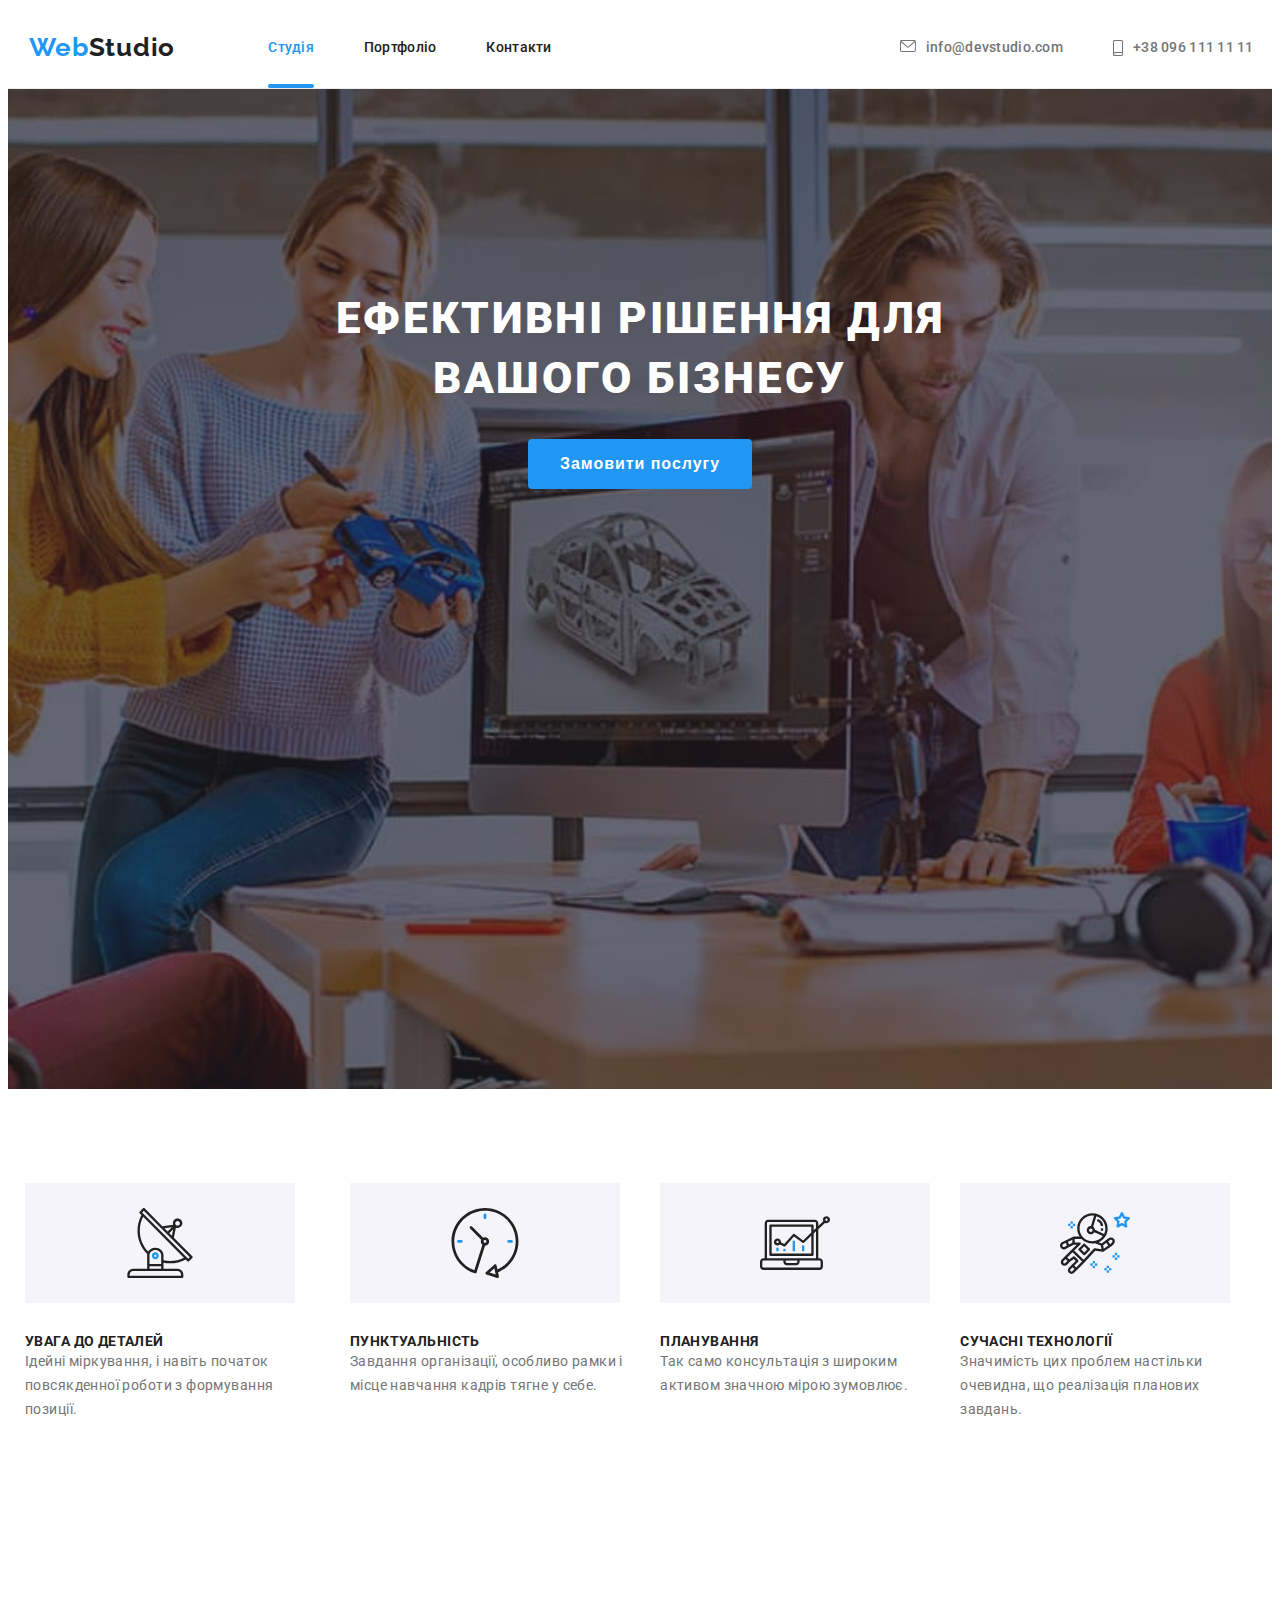
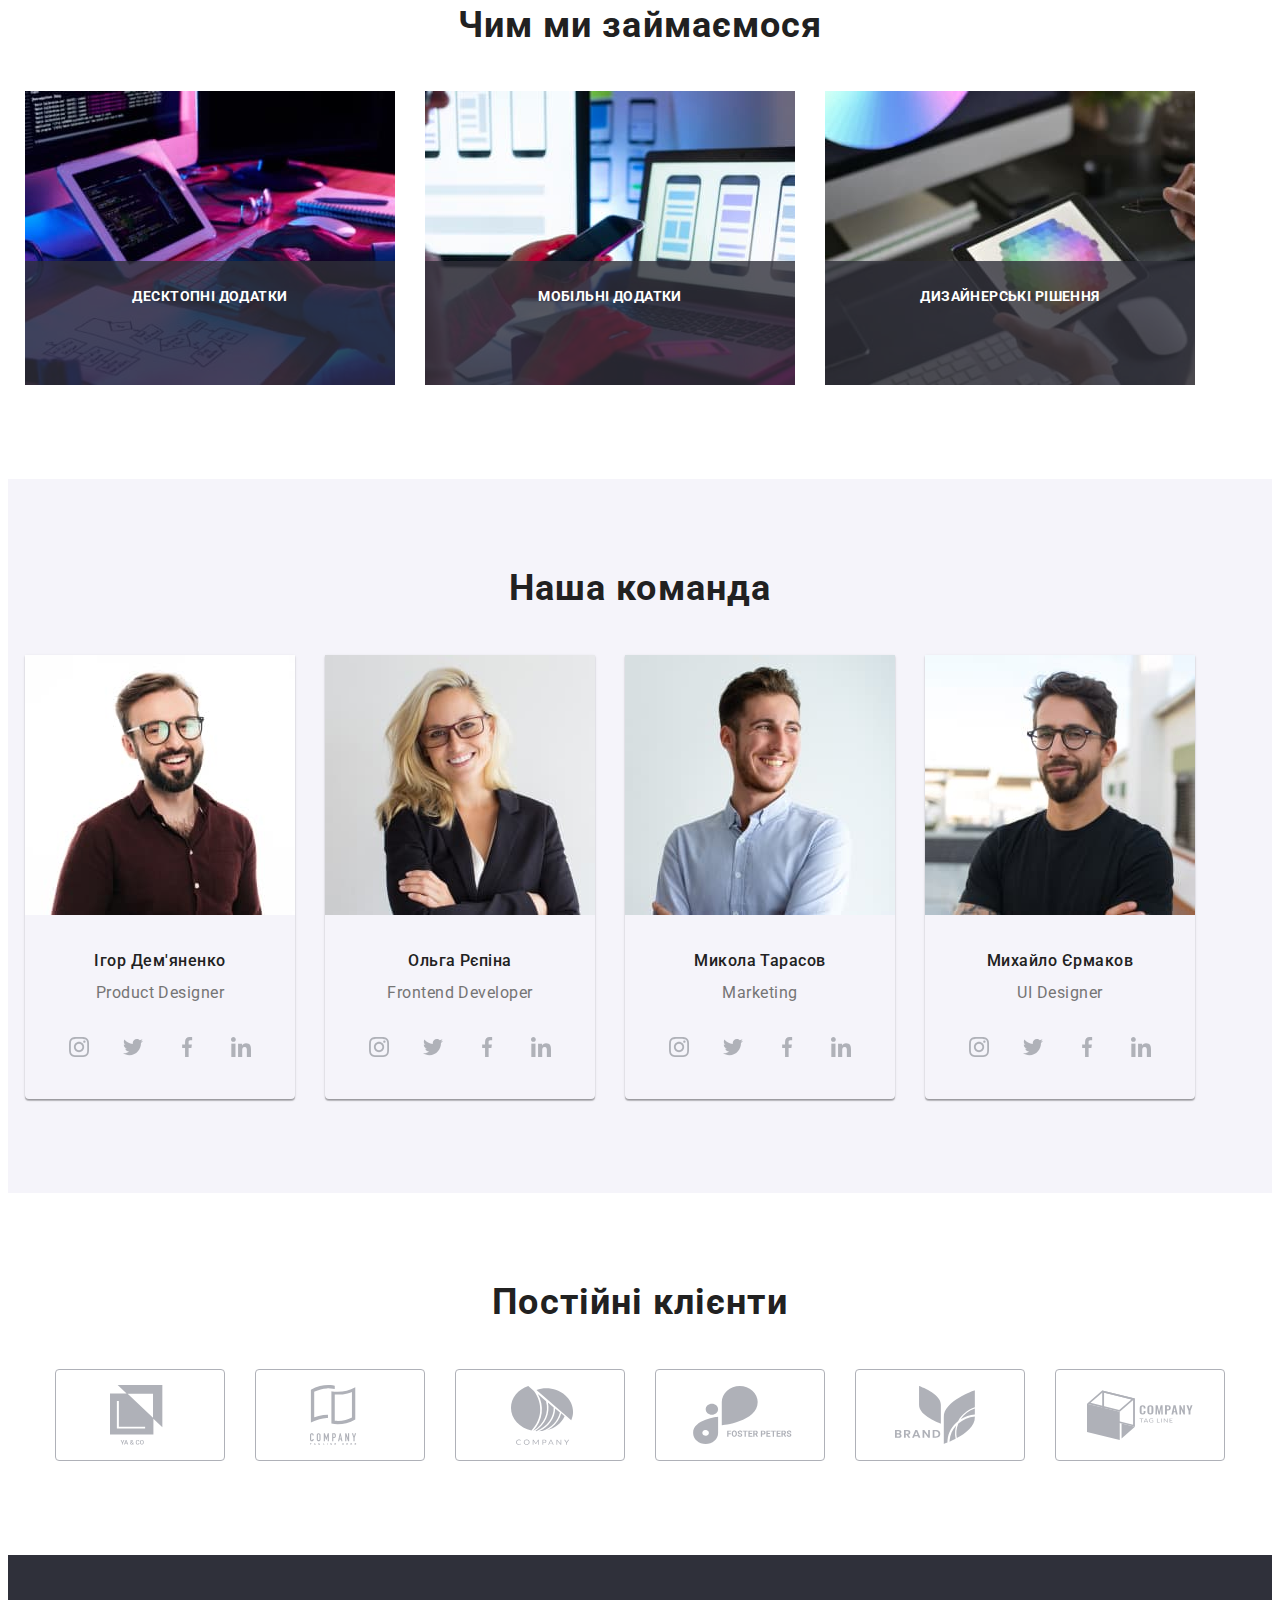
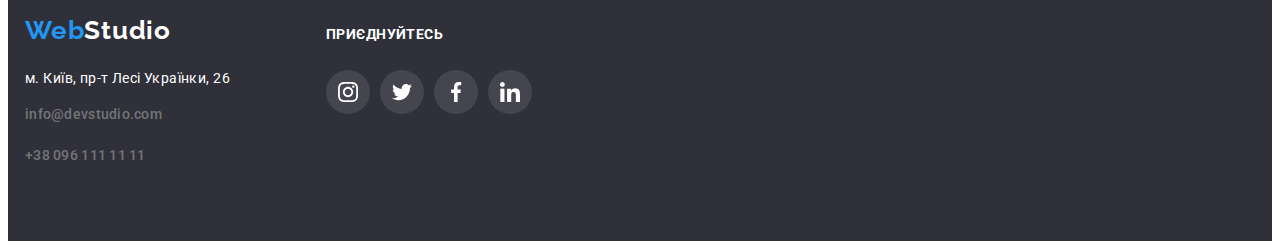
==== index.html @ 669ed1d1 "додаю розмітку форми в модальне вікно" ====
<!DOCTYPE html>
<html lang="en">
<head>
    <meta charset="UTF-8">
    <meta name="viewport" content="width=device-width, initial-scale=1.0">
    <title>Document</title>
    <link rel="preconnect" href="https://fonts.googleapis.com">
<link rel="preconnect" href="https://fonts.gstatic.com" crossorigin>
<link href="https://fonts.googleapis.com/css2?family=Raleway:wght@700&family=Roboto:wght@400;500;700;900&display=swap" rel="stylesheet">
<link rel="stylesheet" href="./css/styles.css">
<link rel="stylesheet" href="https://cdnjs.cloudflare.com/ajax/libs/modern-normalize/2.0.0/modern-normalize.min.css" integrity="sha512-4xo8blKMVCiXpTaLzQSLSw3KFOVPWhm/TRtuPVc4WG6kUgjH6J03IBuG7JZPkcWMxJ5huwaBpOpnwYElP/m6wg==" crossorigin="anonymous" referrerpolicy="no-referrer" />
</head>
<body> 
    <!-- --------------------------------------------HEADER---------------------------------------------->
    <header class="header">
        <div class="container header-main">
        <a class="logo" href="./index.html"><span class="span-logo">Web</span>Studio</a>
        <nav>
    <ul class="site-nav" >
<li class="site-nav-item">
    <a class="site-nav-link active" href="./index.html">Студія</a>
</li>

<li class="site-nav-item">
    <a class="site-nav-link" href="./portfolio.html">Портфоліо</a>
</li>

<li class="site-nav-item">
    <a class="site-nav-link" href="">Контакти</a>
</li>
    </ul>
</nav>
<ul class="contacts">
    <li class="contacts-item">
         <a class="contacts-link" href="info@devstudio.com">
            <svg class="header-contacts-icon" width="16" height="12" >
        <use href="./images/icons.svg#icon-envelope"></use>
    </svg>
       info@devstudio.com</a>
    </li>

    <li class="contacts-item">
        <a class="contacts-link" href="+380961111111">
            <svg class="header-contacts-icon" width="10" height="16" >
        <use href="./images/icons.svg#icon-smartphone"></use>
            </svg> 
        +38 096 111 11 11</a>
    </li>
</ul>
</div>
</header>
<!-- -----------------------------------------------SECTION HERO-------------------------------------------- -->
    <section class="section-hero overlay">
        <div class="container">
        <h1 class="hero-title">Ефективні рішення для вашого бізнесу</h1>
<button type="button" class="hero-btn " data-modal-open>Замовити послугу</button>
</div>
    </section>
<!-- -----------------------------------------------SECTION ADVANTAGES------------------------------------- -->
<section class="section-advantages section">
    <div class="container">
<h2 class="visually-hidden">Наші переваги</h2>
    <ul class="advantages-list">
    <li class="advantages-item"> 
        <div class="advantages-icon-bg">
            <svg class="advantages-icon" width="70" height="70">
        <use href="./images/icons.svg#icon-antenna"></use>
    </svg>
</div>
        <h3 class="advantages-list-title">УВАГА ДО ДЕТАЛЕЙ</h3>
        <p class="advantages-list-text">Ідейні міркування, і навіть початок повсякденної роботи з формування позиції.</p>
    </li>

    <li class="advantages-item">
        <div class="advantages-icon-bg">
            <svg class="advantages-icon" width="70" height="70">
        <use href="./images/icons.svg#icon-clock"></use>
    </svg>
</div>
    <h3 class="advantages-list-title">ПУНКТУАЛЬНІСТЬ</h3>
        <p class="advantages-list-text">Завдання організації, особливо рамки і місце навчання кадрів тягне у себе.</p>
    </li>
    
    <li class="advantages-item">
        <div class="advantages-icon-bg">
            <svg class="advantages-icon" width="70" height="70">
        <use href="./images/icons.svg#icon-diagram"></use>
    </svg>
</div>
 <h3 class="advantages-list-title">ПЛАНУВАННЯ</h3>
        <p class="advantages-list-text">Так само консультація з широким активом значною мірою зумовлює.</p>
    </li>
    <li class="advantages-item">
        <div class="advantages-icon-bg">
            <svg class="advantages-icon" width="70" height="70">
        <use href="./images/icons.svg#icon-astronaut"></use>
    </svg>
</div>
    <h3 class="advantages-list-title">СУЧАСНІ ТЕХНОЛОГІЇ</h3>
        <p class="advantages-list-text">Значимість цих проблем настільки очевидна, що реалізація планових завдань.</p>
    </li>
</ul>
</div>
</section>
<!-- ---------------------------------------------section-occupation------------------------------------ -->
<section class="section-occupation section">
    <div class="container">
    <h2 class="occupation-title">Чим ми займаємося</h2>
    <ul class="occupation-list">
        <li class="occupation-list-item">
            <div class="occupation-thumb">
            <img class="occupation-img" src="./images/keyboard.jpg" alt="друк тексту" width="370" height="294">
            <p class="occupation-text">Десктопні додатки</p>
        </div>
        </li>
        <li class="occupation-list-item">
            <div class="occupation-thumb">
            <img class="occupation-img" src="./images/phone.jpg" alt="робота за компьютером" width="370" height="294">
            <p class="occupation-text">Мобільні додатки</p>
        </div>
        </li>
        <li class="occupation-list-item">
            <div class="occupation-thumb">
            <img class="occupation-img" src="./images/tablet.jpg" alt="робота на планшеті" width="370" height="294">
            <p class="occupation-text">Дизайнерські рішення</p>
        </div>
        </li>
    </ul>
</div>
<!-- --------------------------------------------------section-team------------------------------------ -->
</section>
<section class="section-team section">
    <div class="container">
    <h2 class="team-title">Наша команда</h2>
    <ul class="team-list">
        <li class="team-list-item">
            <img class="team-list-img" src="./images/igor.jpg" alt="член команди Ігор" width="270" height="260">
            <h3 class="team-list-title">Ігор Дем'яненко</h3>
            <p class="team-list-text">Product Designer</p>
            <ul class="team-socials-list">
                <li class="team-socials-item">
                    <a href="" class="team-socials-link">
                    <svg class="team-socials-icon" width="20" height="20">
                        <use href="./images/icons.svg#icon-instagram">
                        </use>
                    </svg>
                    </a>
                </li>
                <li class="team-socials-item">
                    <a href="" class="team-socials-link"><svg class="team-socials-icon" width="20" height="20">
                        <use href="./images/icons.svg#icon-twitter">
                        </use>
                    </svg>
                </a>
                </li>
                <li class="team-socials-item">
                    <a href="" class="team-socials-link"><svg class="team-socials-icon" width="20" height="20">
                        <use href="./images/icons.svg#icon-facebook">
                        </use>
                    </svg>
                </a>
                </li>
                <li class="team-socials-item">
                    <a href="" class="team-socials-link"><svg class="team-socials-icon" width="20" height="20">
                        <use href="./images/icons.svg#icon-linkedin">
                        </use>
                    </svg>
                </a>
                </li>
            </ul>
        </li>
        <li class="team-list-item">
            <img class="team-list-img" src="./images/olga.jpg" alt="член команди Ольга" width="270" height="260">
            <h3 class="team-list-title">Ольга Рєпіна</h3>
            <p class="team-list-text">Frontend Developer</p>
            <ul class="team-socials-list">
                <li class="team-socials-item">
                    <a href="" class="team-socials-link">
                        <svg class="team-socials-icon" width="20" height="20">
                        <use href="./images/icons.svg#icon-instagram"></use>
                    </svg>
                </a>
                </li>
                <li class="team-socials-item">
                    <a href="" class="team-socials-link">
                        <svg class="team-socials-icon" width="20" height="20">
                        <use href="./images/icons.svg#icon-twitter"></use>
                    </svg>
                </a>
                </li>
                <li class="team-socials-item">
                    <a href="" class="team-socials-link">
                        <svg class="team-socials-icon" width="20" height="20">
                        <use href="./images/icons.svg#icon-facebook"></use>
                    </svg>
                </a>
                </li>
                <li class="team-socials-item">
                    <a href="" class="team-socials-link">
                        <svg class="team-socials-icon" width="20" height="20">
                        <use href="./images/icons.svg#icon-linkedin">
                        </use>
                    </svg>
                </a>
                </li>
            </ul>
        </li>
        <li class="team-list-item">
            <img class="team-list-img" src="./images/mykola.jpg" alt="член команди Микола" width="270" height="260">
            <h3 class="team-list-title">Микола Тарасов</h3>
            <p class="team-list-text">Marketing</p>
            <ul class="team-socials-list">
                <li class="team-socials-item">
                    <a href="" class="team-socials-link"><svg class="team-socials-icon" width="20" height="20">
                        <use href="./images/icons.svg#icon-instagram">
                        </use>
                    </svg>
                </a>
                </li>
                <li class="team-socials-item">
                    <a href="" class="team-socials-link"><svg class="team-socials-icon" width="20" height="20">
                        <use href="./images/icons.svg#icon-twitter">
                        </use>
                    </svg></a>
                </li>
                <li class="team-socials-item">
                    <a href="" class="team-socials-link"><svg class="team-socials-icon" width="20" height="20">
                        <use href="./images/icons.svg#icon-facebook">
                        </use>
                    </svg></a>
                </li>
                <li class="team-socials-item">
                    <a href="" class="team-socials-link"><svg class="team-socials-icon" width="20" height="20">
                        <use href="./images/icons.svg#icon-linkedin">
                        </use>
                    </svg></a>
                </li>
            </ul>
        </li>
        <li class="team-list-item">
            <img class="team-list-img" src="./images/myhailo.jpg" alt="член команди Михайло" width="270" height="260">
            <h3 class="team-list-title">Михайло Єрмаков</h3>
            <p class="team-list-text">UI Designer</p>
            <ul class="team-socials-list">
                <li class="team-socials-item">
                    <a href="" class="team-socials-link"><svg class="team-socials-icon" width="20" height="20">
                        <use href="./images/icons.svg#icon-instagram">
                        </use>
                    </svg></a>
                </li>
                <li class="team-socials-item">
                    <a href="" class="team-socials-link"><svg class="team-socials-icon" width="20" height="20">
                        <use href="./images/icons.svg#icon-twitter">
                        </use>
                    </svg></a>
                </li>
                <li class="team-socials-item">
                    <a href="" class="team-socials-link"><svg class="team-socials-icon" width="20" height="20">
                        <use href="./images/icons.svg#icon-facebook">
                        </use>
                    </svg></a>
                </li>
                <li class="team-socials-item">
                    <a href="" class="team-socials-link"><svg class="team-socials-icon" width="20" height="20">
                        <use href="./images/icons.svg#icon-linkedin">
                        </use>
                    </svg></a>
                </li>
            </ul>
        </li>
    </ul>
</div>
</section>
<!-- -------------------------------------------------section-clients----------------------------------- -->
<section class="section-clients section">
    <div class="container">
<h2 class="clients-title">Постійні клієнти</h2>
<ul class="section-clients-list">

<li class="clients-list-item">
    <a href="" class="clients-link">
        <svg class="clients-icon" width="106" height="60">
    <use href="./images/icons.svg#icon-logo-yaco"></use>
</svg>
</a>
</li>

<li class="clients-list-item">
    <a href="" class="clients-link" >
        <svg class="clients-icon" width="106" height="60">
    <use href="./images/icons.svg#icon-logo-taglinehere"></use>
</svg>
</a>
</li>

<li class="clients-list-item">
    <a href="" class="clients-link" >
        <svg class="clients-icon" width="106" height="60">
    <use href="./images/icons.svg#icon-logo-company"></use>
</svg>
</a>
</li>

<li class="clients-list-item">
    <a href="" class="clients-link" >
        <svg class="clients-icon" width="106" height="60">
    <use href="./images/icons.svg#icon-logo-fosterpeters"></use>
</svg>
</a>
</li>

<li class="clients-list-item">
    <a href="" class="clients-link" >
        <svg class="clients-icon" width="106" height="60">
    <use href="./images/icons.svg#icon-logo-brand"></use>
</svg>
</a>
</li>

<li class="clients-list-item">
    <a href="" class="clients-link" >
        <svg class="clients-icon" width="106" height="60">
    <use href="./images/icons.svg#icon-logo-companytagline"></use>
</svg>
</a>
</li>
</ul>
</div>
</section>
</main>
<!-- -------------------------------------------FOOTER--------------------------------------------------- -->
<footer class="footer">
    <div class="container footer-sections">
        <div class="footer-adress-block">
            <ul class="contacts-footer">
    <a class="logo-footer" href="./index.html" > <span class="span-logo">Web</span>Studio</a>
<address class="adress-footer">м. Київ, пр-т Лесі Українки, 26</address>

    <li class="contacts-item-footer">
        <a class="contacts-link-footer" href="info@devstudio.com">info@devstudio.com</a>
    </li>
    <li class="contacts-item-footer">
        <a class="contacts-link-footer" href="+380961111111">+38 096 111 11 11</a>
    </li>
</ul>
</div>
<div class="footer-socials">
<p class="footer-text">приєднуйтесь</p>
<ul class="footer-socials-list">
    <li class="footer-socials-item">
        <a href="" class="footer-socials-link"><svg class="footer-socials-icon" width="20" height="20">
            <use href="./images/icons.svg#icon-instagram">
            </use>
        </svg>
    </a>
    </li>
    <li class="footer-socials-item">
        <a href="" class="footer-socials-link">
            <svg class="footer-socials-icon" width="20" height="20">
            <use href="./images/icons.svg#icon-twitter"></use>
        </svg>
    </a>
    </li>
    <li class="footer-socials-item">
        <a href="" class="footer-socials-link">
            <svg class="footer-socials-icon" width="20" height="20">
            <use href="./images/icons.svg#icon-facebook"></use>
        </svg>
    </a>
    </li>
    <li class="footer-socials-item">
        <a href="" class="footer-socials-link">
            <svg class="footer-socials-icon" width="20" height="20">
            <use href="./images/icons.svg#icon-linkedin"></use>
        </svg>
    </a>
    </li>
</ul>
</div>

</div>
</footer>
<!-- ---------------------------------------------------------MODAL---------------------------------->
<div class="backdrop is-hidden" data-modal>
    <div class="modal">
    <button class="close-btn" data-modal-close type="button " >    <svg class="modal-icon-close" width="18" height="18"> 
        <use href="./images/icons.svg#icon-close"></use></svg>
    </button>
    <p class="modal-title">Залиште свої дані, ми вам передзвонимо</p>
    <form class="modal-form">
        
<label for="name" class="modal-label">Ім'я</label>
<div class="modal-thumb">
    <svg class="modal-input-icon" width="18" height="18"> 
    <use href="./images/icons.svg#modal-icon-name"></use>
</svg>
    <input type="text" class="modal-input" id="name">
</div>

<label for="tel" class="modal-label">Телефон</label>
<div class="modal-thumb">
<svg class="modal-input-icon" width="18" height="18"> 
    <use href="./images/icons.svg#modal-icon-tel"></use></svg>
    <input type="text" class="modal-input" id="tel">
</div>

<label for="email" class="modal-label">Пошта</label>
<div class="modal-thumb">
<svg class="modal-input-icon" width="18" height="18"> 
    <use href="./images/icons.svg#modal-icon-email"></use></svg>
    <input type="text" class="modal-input" id="email">
</div>

<label for="text" class="modal-label">Коментар</label>
<textarea class="modal-text" name="text"
id="text" 
placeholder="Введіть текст"
 ></textarea>

 <input type="checkbox">
 <label for="" class="chekbox-text">Погоджуюся з розсилкою та приймаю  <a href="">Умови договору</a>
</label>

<button type="button" class="modal-btn">Відправити</button>

    </form>
    </div>
    </div>
<script src="./js/modal.js"></script>
</body>
</html>
---- css/styles.css ----
:root{
--border-color:#EEE;    
--color-icon:#AFB1B8;
--background-color-before:#F5F4FA;
--basic-text-color:#212121;
--accent-color:#2196F3;
--secondary-text-color:#FFF;
--paragraph-text-color:#757575;
--bacground-color:#2F303A;
--timing-function:cubic-bezier(0.4, 0, 0.2, 1);

}
p, h1, h2, h3, h4 ,h5, h6{
    padding: 0;
    margin: 0;
}

address{
    margin: 0;
    padding: 0;
}
ul{
    margin: 0;
    padding: 0;
}
img{
    display: block;
}

.link{
    text-decoration: none;
    display: inline-block;
}

.container{
width: 1230px;
padding-left: 15px;
padding-right: 15px;
margin: 0 auto;
}

.section{
padding-bottom: 94px;
padding-top: 94px;


}

body{font-family: 'Roboto', sans-serif;
color: var(--basic-text-color);}

.visually-hidden {
    position: absolute;
    width: 1px;
    height: 1px;
    margin: -1px;
    padding: 0;
    overflow: hidden;
    border: 0;
    clip: react(0000);
    }
   .site-nav-link.active{
       color: var(--accent-color); 
    }


/* ------------------HEADER----------------------- */

.header{
border-bottom: 1px solid #ECECEC;

}
.header-main{
    display: flex;
    align-items: center;
}

.logo {
    margin-right: 93px;
    margin-left: auto;
    text-decoration: none;


    font-family: 'Raleway', sans-serif;
    font-size: 26px;
    font-weight: 700;
    line-height: 1.23;
    letter-spacing: 0.78px;
    color: var(--basic-text-color);

}
.span-logo{color:var(--accent-color)}



.site-nav{
    padding: 0;
display: inline-flex;
margin-right: 344px;
list-style: none;


}

.site-nav-item:last-child{
    margin-right: 0;
}

.site-nav-item{
    margin-right: 50px;
    position: relative;
}



.site-nav-link{
   
display: flex;
padding-top: 32px;
padding-bottom: 32px;
  text-decoration: none;

    color: var(--basic-text-color);


    font-size: 14px;
    font-weight: 500;
    line-height: 1.14;
    letter-spacing: 0.02em;
}
.active::after {
content: "";
bottom: 0;
position: absolute;
display: block;
width: 100%;
height: 4px;
border-radius: 2px;
background-color: var(--accent-color);

transition: 250ms var(--timing-function);
}


.site-nav-link:hover,
.site-nav-link:focus{
color: var(--accent-color);
transition: 250ms var(--timing-function);
}

.contacts{
display: flex;
margin-left: auto;
list-style: none;  
}


.contacts-item{
    align-items: center;
}

.contacts .contacts-item + .contacts-item{
    margin-left: 50px;
}


.contacts-link{

 display: flex;
min-width: 142px;
text-decoration: none;

    color: var(--paragraph-text-color);
    font-size: 14px;
    font-weight: 500;
    line-height: 1.1;
    letter-spacing: 0.28px;}

    .contacts-link:hover,
    .contacts-link:focus {
    color: var(--accent-color);
    transition: 250ms var(--timing-function);
    }
    
    .contacts-link:hover .header-contacts-icon,
    .contacts-link:focus .header-contacts-icon{
    fill: var(--accent-color);
    transition: 250ms var(--timing-function);
    }


.header-contacts-icon{
    display: flex;
    justify-content: center;
    align-items: center;
    fill: var(--paragraph-text-color);
    margin-right: 10px;
    
}


/* ------------------SECTION_HERO----------------------- */
.section-hero{

   
    padding-top: 200px;
    padding-bottom: 200px;

    text-align: center;
    background: var(--bacground-color);
}
.hero-title{
    width: 696px; 
margin-bottom: 30px;
margin-left: auto;
margin-right: auto;

    color: var(--secondary-text-color);

font-size: 44px;
font-weight: 900;
line-height: 1.36;
letter-spacing: 2.64px;
text-transform: uppercase;
}
.hero-btn{
border: 0;
padding-top: 10px;
padding-bottom: 10px;
padding-right: 32px;
padding-left: 32px;
min-width: 216px;

    color: var(--secondary-text-color);

text-align: center;
font-size: 16px;
font-weight: 700;
line-height: 1.87;
letter-spacing: 0.96px;
border-radius: 4px;
background: var(--accent-color);
cursor: pointer;
}

.overlay{
height: 600px;
max-width: 1600px;
margin-left: auto;
margin-right: auto;
background-position: center;
background-size: cover;
background-repeat: no-repeat;
background-image:linear-gradient( rgba(47, 48, 58, 0.40),rgba(47, 48, 58, 0.40) ),
 url("../images/hero-img-jpg.jpg") ;

}
/* ------------------section-advantages----------------------- */
.advantages-list{
    display: flex;
    list-style: none;

}
.advantages-list .advantages-item + .advantages-item{margin-left: 30px;}

.advantages-icon-bg{
margin-bottom: 30px;
width: 270px;
height: 120px;
display: block;
background-size: 270px 120px;
background-color: var(--background-color-before);
}

.advantages-icon{
    margin: 25px 100px;
justify-content: center;
align-items: center;
}



.advantages-list-title{

    color: var(--basic-text-color);

font-size: 14px;
font-weight: 700;
line-height: 1.2;
letter-spacing: 0.42px;
text-transform: uppercase;
}
.advantages-list-text{

    color: var(--paragraph-text-color);

font-size: 14px;
line-height: 1.71;
letter-spacing: 0.42px;
}
/* ------------------section-occupation----------------------- */
.occupation-title{

    margin-bottom: 50px;
    padding-left: auto;
    padding-right: auto;

    color: var(--basic-text-color);

text-align: center;
font-size: 36px;
font-weight: 700;
line-height: 0.88;
letter-spacing: 1.08px;
}
.occupation-list{
   


    display: flex;
    list-style: none;

}
.occupation-list-item{
    margin-right: 30px;
}
.occupation-list-item:last-child{margin-right: 0;}

.occupation-thumb{
position: relative;
}

.occupation-text{
position: absolute;
bottom: 0;
left: 50%;
width: 100%;
height: 70px;

padding-top: 27px;
padding-bottom: 27px;
transform: translate(-50%);

background-color: rgba(47, 48, 58, 0.80);
color: var(--secondary-text-color);
text-align: center;
font-size: 14px;
font-weight: 700;
line-height: 1.2;
letter-spacing: 0.42px;
text-transform: uppercase;


}



/* ------------------section-team----------------------- */
.section-team{
background-color: var(--background-color-before);
}
.team-list-item{
margin-right: 30px;
border-radius: 0px 0px 4px 4px;
box-shadow: 0px 2px 1px 0px rgba(0, 0, 0, 0.20), 0px 1px 1px 0px rgba(0, 0, 0, 0.14), 0px 1px 3px 0px rgba(0, 0, 0, 0.12);
padding-bottom: 30px;

}
.team-list{
    display: flex;
    list-style: none;
}
.team-list-item:last-child{
    margin-right: 0;

}
.team-title{
    margin-bottom: 50px;

    color: var(--basic-text-color);

text-align: center;
font-size: 36px;
font-weight: 700;
line-height: 0.88;
letter-spacing: 1.08px;
}

.team-list-img{
margin-bottom: 30px;
}

.team-list-title{
    color: var(--basic-text-color);

text-align: center;
font-size: 16px;
font-weight: 500;
line-height: 2;
letter-spacing: 0.48px;
}
.team-list-text{
margin-bottom: 16px;

    color: var(--paragraph-text-color);

text-align: center;
font-size: 16px;
line-height: 2;
letter-spacing: 0.48px;
}
.team-socials-list{
    list-style: none;
    display: flex;
    justify-content: center;
}
.team-socials-link{
width: 44px;
height: 44px;
border-radius: 50%;
display: flex;
align-items: center;
justify-content: center;
color: var(--color-icon);
}

.team-socials-link:hover,
.team-socials-link:focus {
background-color: var(--accent-color);
fill: var(--background-color-before);
transition: 250ms var(--timing-function);
}

.team-socials-icon{
fill: currentColor;

}

.team-socials-link:hover .team-socials-icon,
.team-socials-link:focus .team-socials-icon{
    fill: var(--secondary-text-color);
    transition: 250ms var(--timing-function);
}


.team-socials-item+.team-socials-item{
    margin-left: 10px;

}
/* ------------------section-clients----------------------- */
.clients-title{
margin-bottom: 50px;

color: var(--basic-text-color);
text-align: center;
font-size: 36px;
font-weight: 700;
line-height: 0.88;
letter-spacing: 1.08px;
}

.section-clients-list{
    list-style: none;
    display: flex;
    justify-content: center;

}



.clients-list-item+.clients-list-item{
margin-left: 30px;
}



.clients-link{
box-sizing: border-box;
width: 170px;
height: 92px;
border-radius: 4px;
border: 1px solid var(--color-icon);
flex-shrink: 0;
display: flex;
align-items: center;
justify-content: center;
fill: var(--color-icon);
}

.clients-link:hover,
.clients-link:focus {
    border: 1px solid var(--accent-color);
    transition: 250ms var(--timing-function);
}

.clients-link:hover,
.clients-link:focus{
fill: var(--accent-color);
transition: 250ms var(--timing-function);
}



/* ------------------footer----------------------- */
.footer-sections{
    display: flex;
    align-items: baseline;
}
.adress-footer{

    margin-bottom: 9px;


    color: var(--secondary-text-color);

    font-size: 14px;
    line-height: 1.71;
    letter-spacing: 0.42px;
    font-style: normal;
}
.footer{
    background: var(--bacground-color);
}
.logo-footer{
    display: inline-block;
 margin-bottom: 20px;
    text-decoration: none;


    color: var(--secondary-text-color);

    font-family: 'Raleway', sans-serif;
    font-size: 26px;
    font-weight: 700;
    line-height: 1.23;
    letter-spacing: 0.78px;
}

.contacts-footer{
    min-width: 231px;
    display: block;
    list-style: none;
}
.contacts-item-footer:last-child{margin-bottom: 0;}

.contacts-link-footer{
    margin-bottom: 9px;
    text-decoration: none;
    display: inline-block;

color: var(--paragraph-text-color);

font-size: 14px;
font-weight: 500;
line-height: 2.28;
letter-spacing: 0.28px;}

.contacts-link-footer:hover,
.contacts-link-footer:focus{color: var(--accent-color);
    transition: 250ms var(--timing-function);
}

.footer-text{

    color: var(--secondary-text-color);
font-size: 14px;
font-weight: 700;
line-height: 2.28;
letter-spacing: 0.42px;
text-transform: uppercase;
}

.footer-adress-block{
    padding-top: 60px;
    padding-bottom: 60px;
}
.footer-socials{
    display: block;
    gap: 10px;
    margin-top: 20px;
    margin-left: 70px;


}

.footer-socials-list{
    list-style: none;
    display: flex;
    margin-top: 20px;
   

}

.footer-socials-item+.footer-socials-item{
    margin-left: 10px;

}
.footer-socials-link{
    width: 44px;
height: 44px;
border-radius: 50%;
display: flex;
align-items: center;
justify-content: center;
background-color: rgba(255, 255, 255, 0.10);;

}


.footer-socials-icon{
display: block;
fill: var(--secondary-text-color);

}

.footer-socials-link:hover,
.footer-socials-link:focus{
    background-color: var(--accent-color);
    transition: 250ms var(--timing-function);
    }
/* ------------------portfolio-section----------------------- */
.portfolio-list{

    margin-bottom: 50px;
    justify-content: center;
    display: flex;
    list-style: none;
}

.portfolio-list .portfolio-list-item + .portfolio-list-item{margin-left: 30px;}


.portfolio-list-btn{
    color: var(--background-color-before);
    border: 0;
    border-radius: 4px ;
    padding: 6px 25px;

    color: var(--basic-text-color);

    text-align: center;
    font-size: 16px;
    font-weight: 500;
    line-height: 1.62;
    letter-spacing: 0.48px;
    cursor: pointer;
}
.portfolio-list-btn:hover,
.portfolio-list-btn:focus{
    box-shadow: 0px 2px 2px 0px rgba(0, 0, 0, 0.12), 0px 1px 2px 0px rgba(0, 0, 0, 0.08), 0px 3px 1px 0px rgba(0, 0, 0, 0.10);
    background: var(--accent-color);
    color: var(--secondary-text-color);
    transition: 250ms var(--timing-function);

text-align: center;
font-size: 16px;
font-weight: 500;
line-height: 1.62;
letter-spacing: 0.48px;
}
.projects-list{
    display: flex;
    flex-wrap: wrap;
    gap: 30px;
    
    list-style: none;
    text-decoration: none;
}


.projects-card > .projects-card {
    flex-basis: calc(100% / 3 - 30px);
}


 
    
.projects-list-link{
    display: block;
    width: 100%;
    height: 100%;
    text-decoration: none;
    
}

.projects-list-link:hover,
.projects-list-link:focus{
    box-shadow: 1px 4px 6px 0px rgba(0, 0, 0, 0.16), 0px 4px 4px 0px rgba(0, 0, 0, 0.06), 0px 1px 1px 0px rgba(0, 0, 0, 0.12);
    transition: 250ms var(--timing-function);    
}
.projects-card{
    
}

.card-overlay-thumb{
position: relative;
overflow: hidden;



}

.card-overlay{
position: absolute;
width: 100%;
height: 100%;
top: 0;
left: 0;
transform: translateY(100%);
transition: transform 250ms var(--timing-function);


padding: 63px 24px;

background-color:rgba(33, 150, 243, 0.90);

color: var(--secondary-text-color);
font-size: 18px;
font-weight: 400;
line-height: 1.55;
letter-spacing: 0.54px;

}
.projects-card:hover .card-overlay {
    transform: translateY(0);
}


.card-text{

    padding: 20px 24px;
    border-left: 1px solid var(--border-color);
    border-right: 1px solid var(--border-color);
    border-bottom: 1px solid var(--border-color);
    
}

.projects-list-title{

    color: var(--basic-text-color);

font-size: 18px;
font-weight: 700;
line-height: 2;
letter-spacing: 1.08px;

}
.projects-list-text{
    color: var(--paragraph-text-color);
font-size: 16px;
line-height: 1.87;
letter-spacing: 0.48px;

}
/* ------------------------MODAL------------------------------------- */
.backdrop{
    position: fixed;
    top: 0;
    left: 0;
    transition: 250ms var(--timing-function);

    width: 100%;
    height: 100%;
background-color: rgba(0, 0, 0, 0.20);



}

.backdrop.is-hidden{
    opacity: 0;
    pointer-events: none;
    visibility: hidden;
    transform: scale(0%);
    transition:  250ms var(--timing-function);
    
}

.modal{
 position: absolute;
 top: 50%;
 left: 50%;
 transform: scale(100%);
 padding: 40px;

    width: 528px;
    height: 582px;
    transform: translate(-50%, -50%);

    background-color: var(--secondary-text-color);
    border-radius: 4px;
    box-shadow: 0px 2px 1px 0px rgba(0, 0, 0, 0.20), 0px 1px 1px 0px rgba(0, 0, 0, 0.14), 0px 1px 3px 0px rgba(0, 0, 0, 0.12);

    


}
.close-btn {
    position: absolute;
    top: 8px;
    right: 8px;
    padding: 0;
    display: flex;
    justify-content: center;
    align-items: center;

width: 30px;
height: 30px;
border-radius: 50%;
cursor: pointer;
background-color: var(--secondary-text-color);

border: solid 1px rgba(0, 0, 0, 0.10);
}
.modal-title{
    color: var(--basic-text-color);
text-align: center;
font-size: 20px;
font-weight: 700;
line-height: 1.2;
letter-spacing: 0.6px;
margin-bottom: 12px;
}

.modal-input{
padding-left: 42px;
width: 100%;
height: 40px;
border-radius: 4px;
border: 1px solid rgba(33, 33, 33, 0.20);
margin-bottom: 10px;



}

.modal-label{
    color: var(--paragraph-text-color);
    font-size: 12px;
    font-weight: 400;
    line-height: 1.2;
    letter-spacing: 0.12px;
}

.modal-text{
width: 100%;
height: 120px;
padding: 12px 16px;

resize: none;
border-radius: 4px;
border: 1px solid rgba(33, 33, 33, 0.20);

}

.modal-text::placeholder{
    color: rgba(117, 117, 117, 0.50);
    font-size: 12px;
    font-weight: 400;
    line-height: 1.2;
    letter-spacing: 0.12px;
}
.modal-thumb{
    position: relative;
}

.modal-input-icon{
position: absolute;
top: 11px;
left: 12px;
}
.chekbox-text{
    color: var(--paragraph-text-color);
font-size: 14px;
font-weight: 400;
line-height: 1.71;
letter-spacing: 0.42px;
margin-bottom: 30px;
}

.modal-btn{
    margin-top: 30px;
    border: 0;
padding-top: 10px;
padding-bottom: 10px;
padding-right: 52px;
padding-left: 52px;
min-width: 200px;

    color: var(--secondary-text-color);

text-align: center;
font-size: 16px;
font-weight: 700;
line-height: 1.87;
letter-spacing: 0.96px;
border-radius: 4px;
background: var(--accent-color);
cursor: pointer;
}




-------------------------------------------------------------------------------------------------
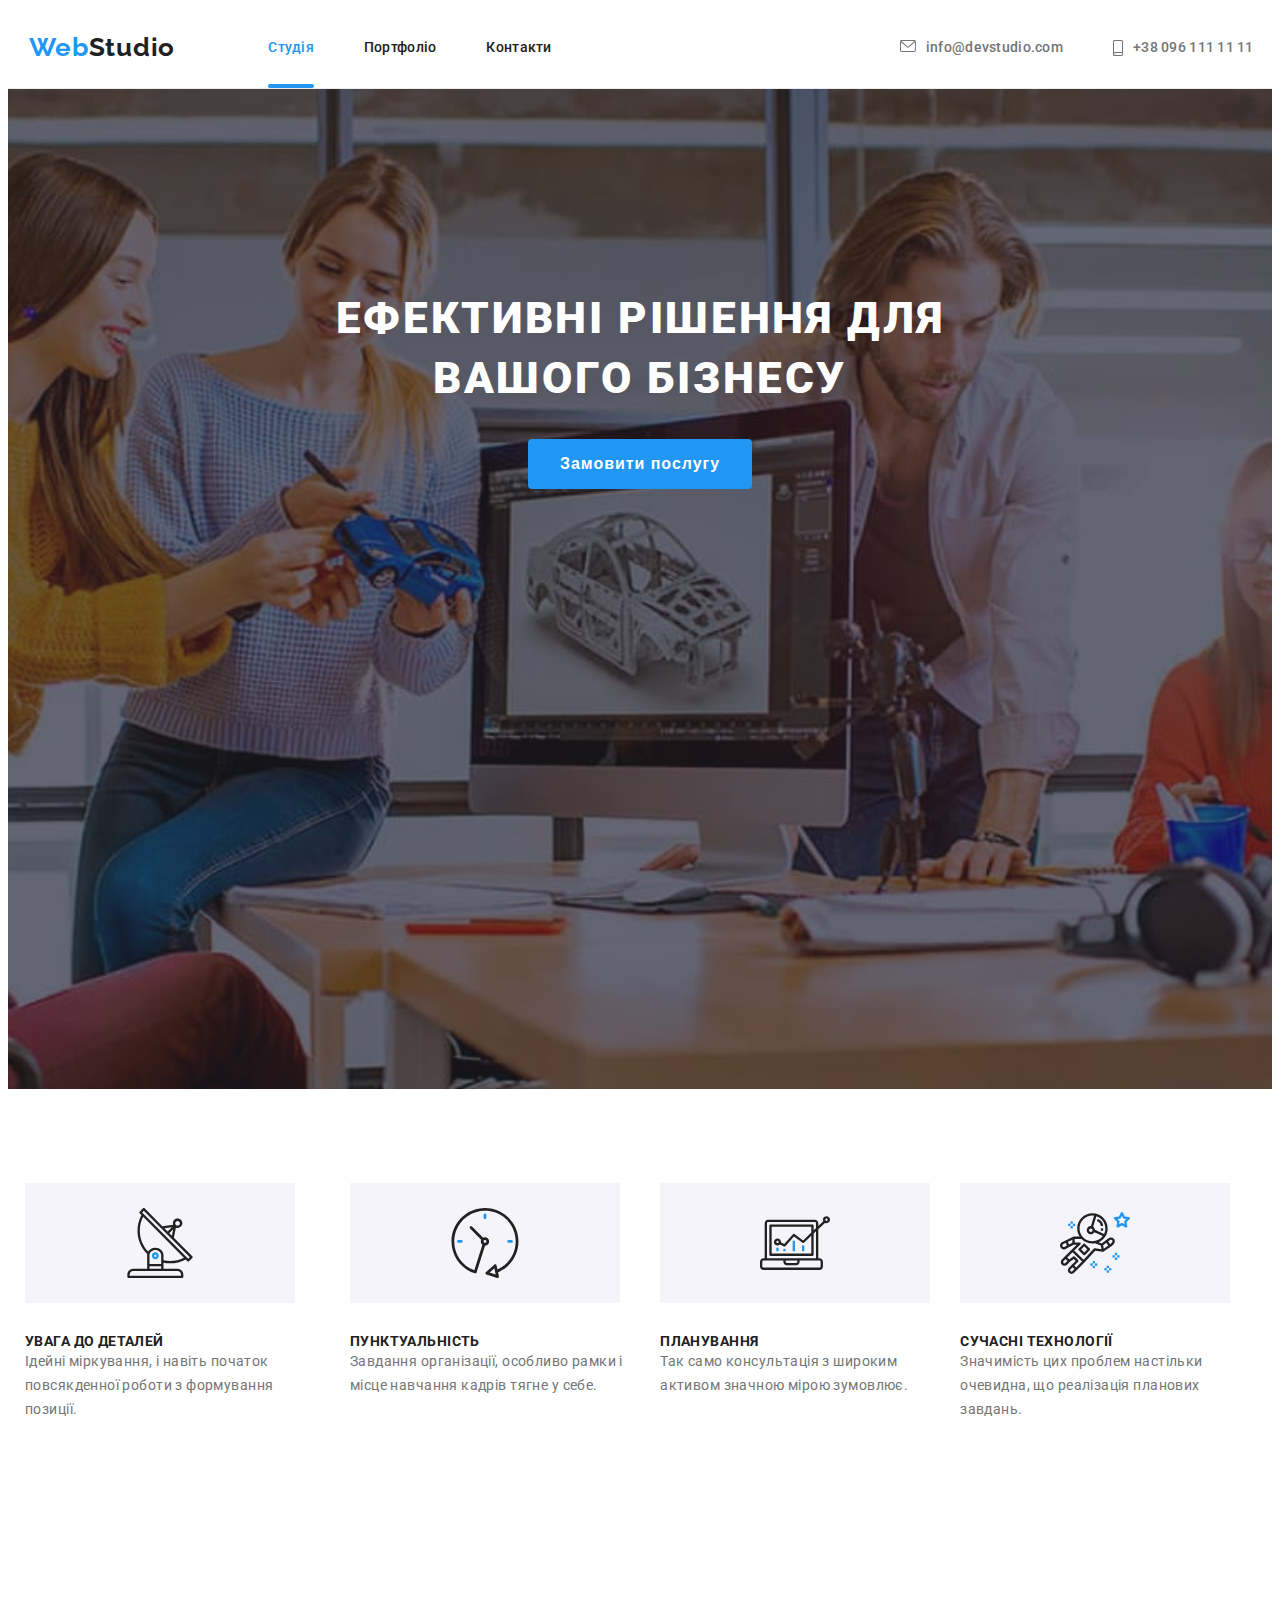
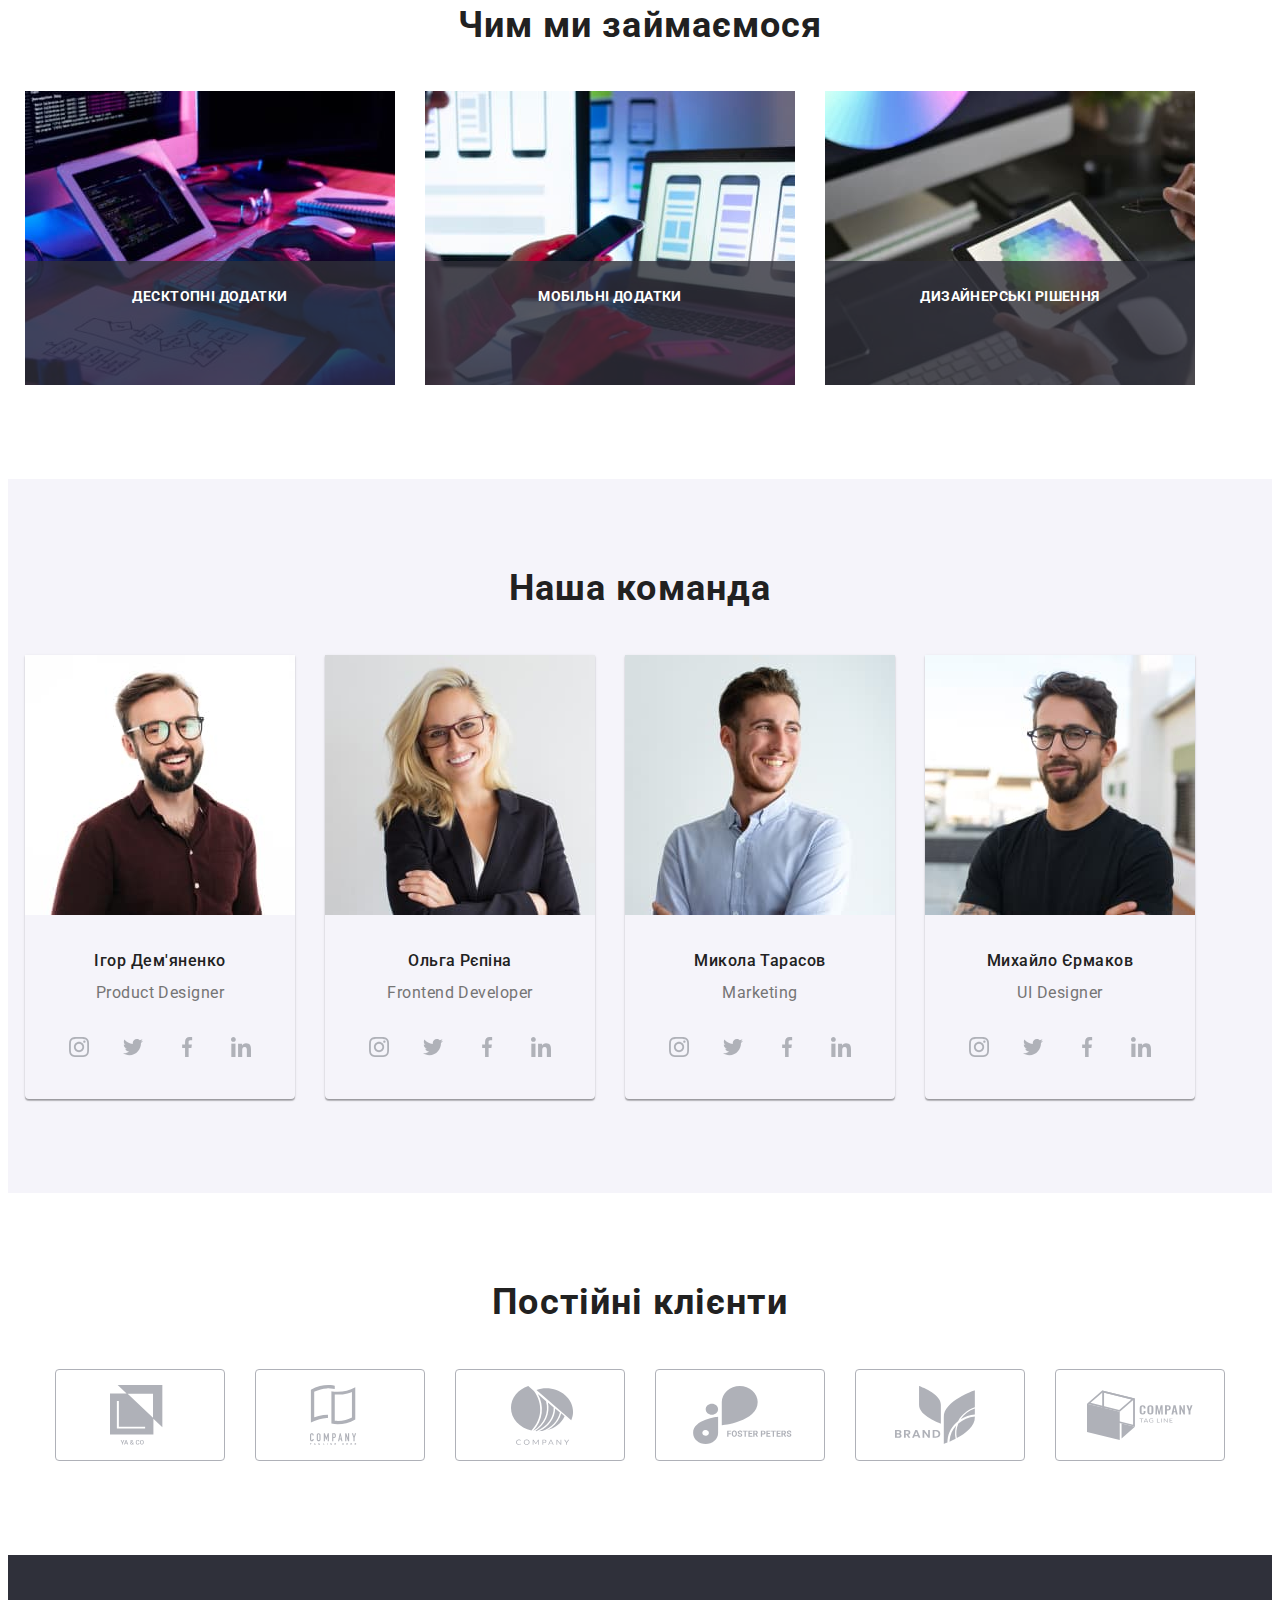
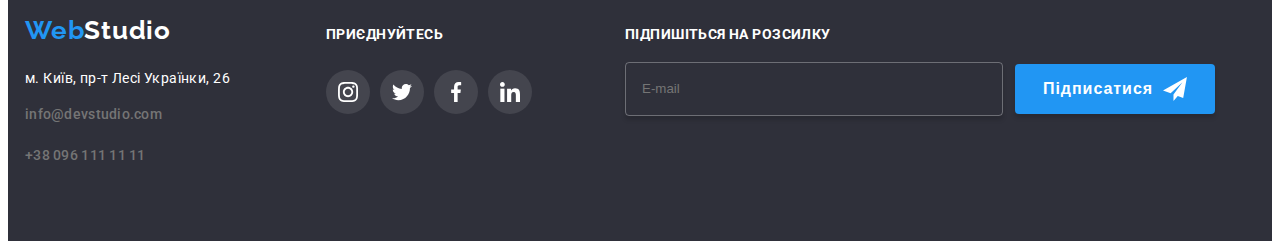
==== commit d49cf40a: "додаю форму футеру" ====
--- a/index.html
+++ b/index.html
@@ -377,6 +377,22 @@
     </li>
 </ul>
 </div>
+<div class="footer-form-thumb">
+    <p class="footer-form-title">Підпишіться на розсилку</p>
+<form class="footer-form">
+<input type="text" class="footer-form-input" placeholder="E-mail">
+<button class="footer-form-btn" type="submit">
+    <span>Підписатися</span>
+     <svg class="footer-btn-icon" width="24" height="24"> 
+    <use href="./images/icons.svg#icon-footer-form"></use>
+</svg>
+</button>
+
+</div>
+
+
+</form>
+
 
 </div>
 </footer>
@@ -421,7 +437,7 @@
  <label for="" class="chekbox-text">Погоджуюся з розсилкою та приймаю  <a href="">Умови договору</a>
 </label>
 
-<button type="button" class="modal-btn">Відправити</button>
+<button type="submit" class="modal-btn">Відправити</button>
 
     </form>
     </div>
--- a/css/styles.css
+++ b/css/styles.css
@@ -618,6 +618,74 @@
     background-color: var(--accent-color);
     transition: 250ms var(--timing-function);
     }
+
+.footer-form{
+    display: flex;
+    align-items: center;
+}
+ .footer-form-thumb{
+margin-left: 93px; 
+
+
+ }   
+
+.footer-form-title{
+    display: inline-block;
+    margin-bottom: 20px;
+    color: var(--secondary-text-color);
+font-size: 14px;
+font-weight: 700;
+line-height: 1.1;
+letter-spacing: 0.42px;
+text-transform: uppercase;
+
+}
+
+.footer-form-input{
+    padding-left: 16px;
+    border-radius: 4px;
+border: 1px solid rgba(255, 255, 255, 0.30);
+background: rgba(33, 150, 243, 0.00);
+box-shadow: 0px 4px 4px 0px rgba(0, 0, 0, 0.15);
+width: 358px;
+height: 50px;
+
+
+}
+
+.footer-form-btn{
+    display: flex;
+      align-items: center;
+  justify-content: center;
+    padding: 10px 28px;
+    margin: 0 auto;
+    width: 200px;
+    height: 50px;
+margin-left: 12px;
+
+border-radius: 4px;
+background: var(--accent-color);
+box-shadow: 0px 4px 4px 0px rgba(0, 0, 0, 0.15);
+
+color: var(--secondary-text-color);
+text-align: center;
+font-size: 16px;
+font-weight: 700;
+line-height: 1.87;
+letter-spacing: 0.96px;
+cursor: pointer;
+border: none;
+
+}
+.footer-btn-icon{
+    margin-left: 10px;
+ 
+}
+
+
+
+
+
 /* ------------------portfolio-section----------------------- */
 .portfolio-list{
 
